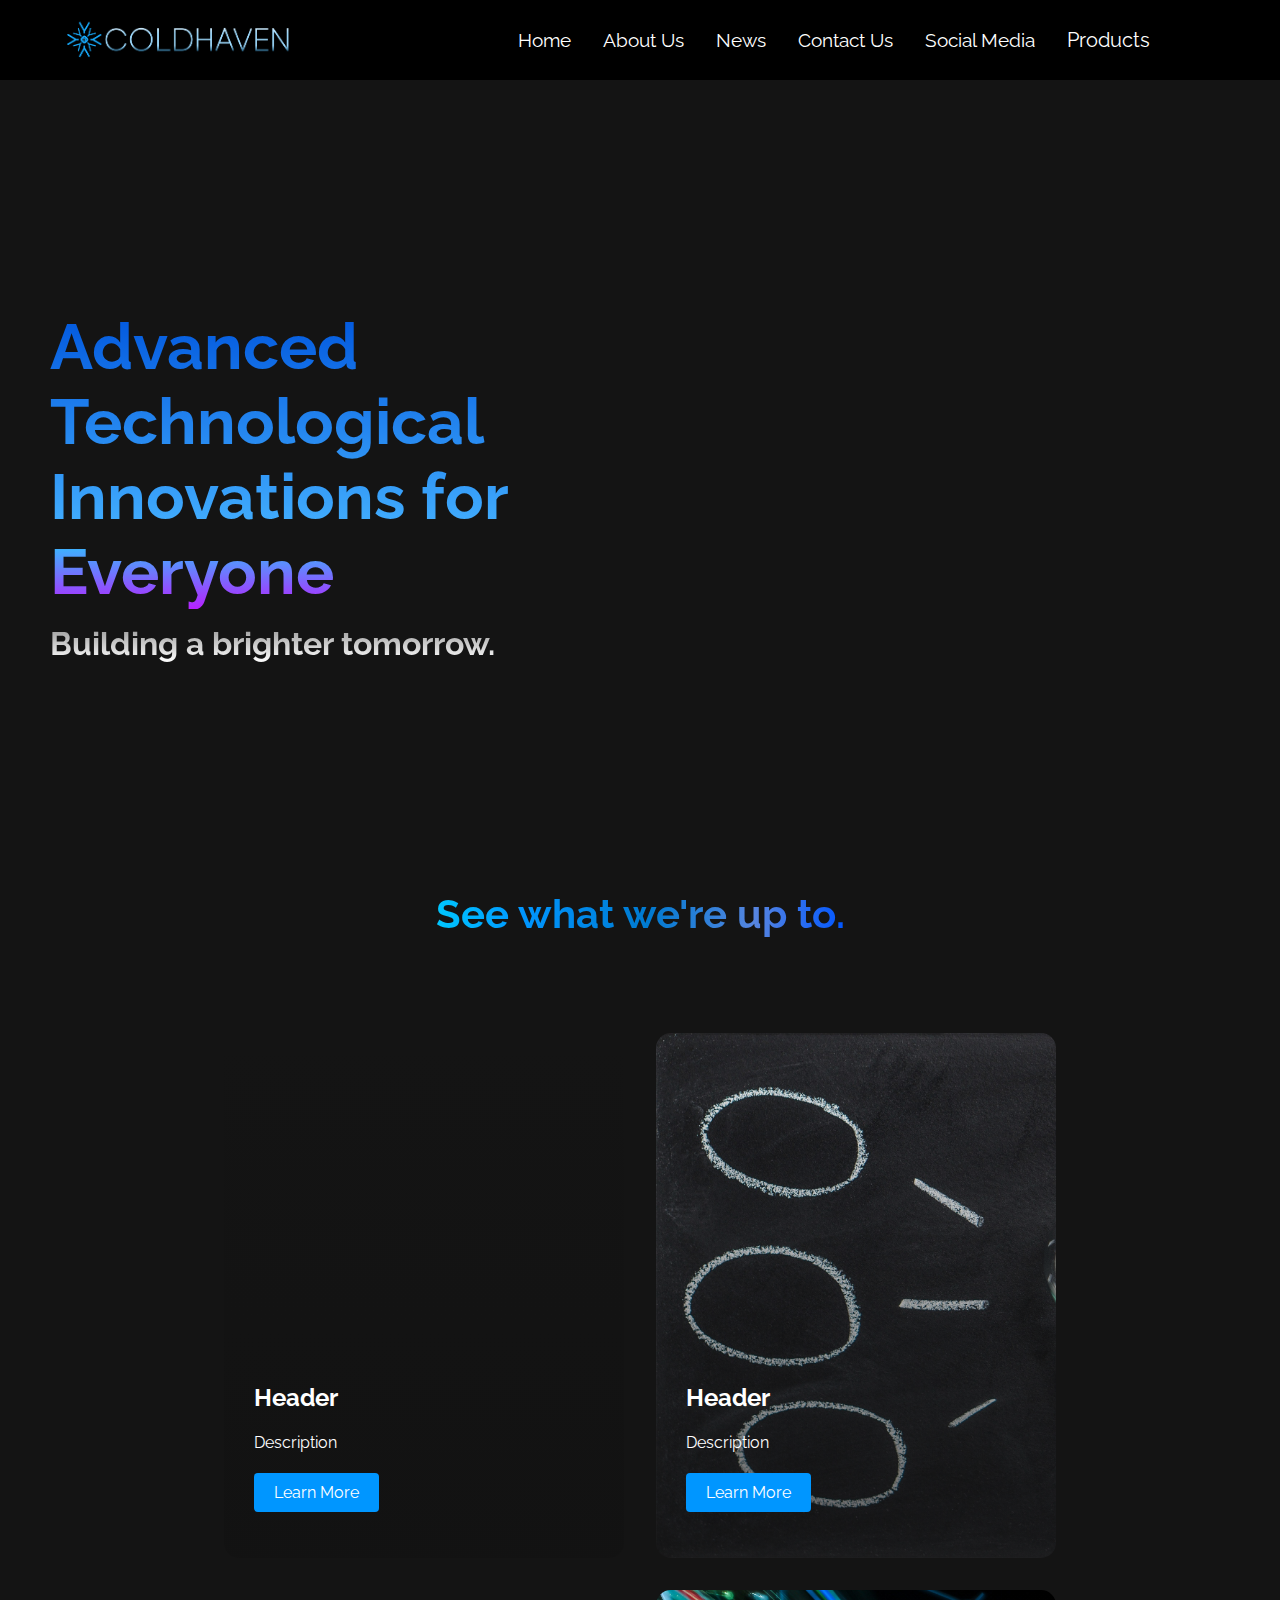
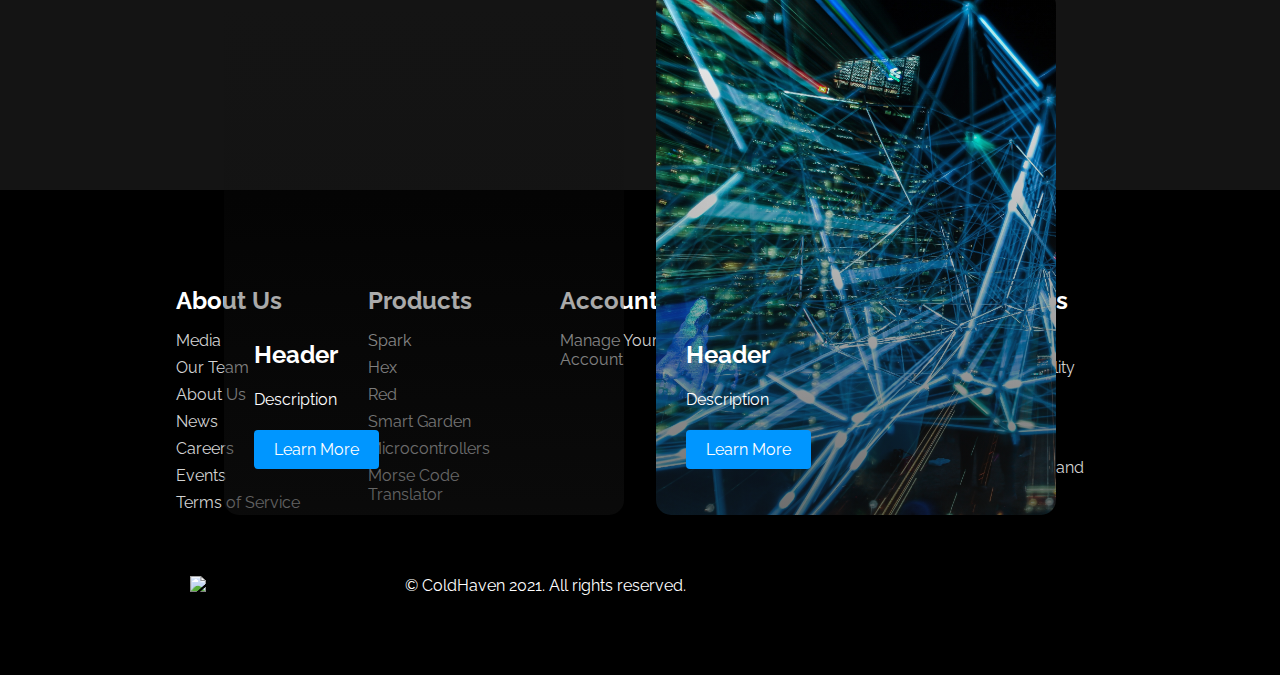
==== index.html @ 11667c96 "Rename main.html to index.html" ====
<!DOCTYPE html>
<html lang="en">
<head>
  <meta charset="UTF-8">
  <title>ColdHaven Studios | Home</title>
  <link rel="stylesheet" href="sheets.css">
  <link rel="preconnect" href="https://fonts.googleapis.com">
  <link rel="preconnect" href="https://fonts.gstatic.com" crossorigin>
  <link href="https://fonts.googleapis.com/css2?family=Raleway:wght@400;500;700&display=swap" rel="stylesheet">
  <link rel="stylesheet" href="https://use.fontawesome.com/releases/v5.0.10/css/all.css" integrity="sha384-+d0P83n9kaQMCwj8F4RJB66tzIwOKmrdb46+porD/OvrJ+37WqIM7UoBtwHO6Nlg" crossorigin="anonymous">
</head>
<body>
<nav class="navbar">
  <div class="navbar__container">
    <img id="nav_logo" src="ColdHaven.png" alt="logo">
    <div class="navbar__toggle" id="mobile-menu">
       <span class="bar"></span>
       <span class="bar"></span>
       <span class="bar"></span>
     </div>
    <ul class="navbar__menu">
      <li class="navbar__item">
        <a href="main.html" class="navbar__links">Home</a>
      </li>
      <li class="navbar__item">
        <a href="about.html" class="navbar__links">About Us</a>
      </li>
      <li class="navbar__item">
        <a href="news.html" class="navbar__links">News</a>
      </li>
      <li class="navbar__item">
        <a href="contact.html" class="navbar__links">Contact Us</a>
      </li>
      <li class="navbar__item">
        <a href="social.html" class="navbar__links">Social Media</a>
      </li>
      <div class="dropdown">
        <button class="dropbtn">Products
          <i class="fa fa-caret-down"></i>
        </button>
        <div class="dropdown-content">
          <a href="/">INSERT NAME HERE</a>
        </div>
      </div>
      <div class="dropdown">
        <button class="dropbtn">
          <i class="fa fa-search"></i>
        </button>
      </div>
      <div class="dropdown">
        <button class="dropbtn">
          <i class="fa fa-user"></i>
        </button>
      </div>
    </ul>
  </div>
</nav>
<div class="main">
  <div class="main__container">
    <div class="main__content">
      <h1>
        Advanced Technological Innovations for
      </h1>
      <h2>
        Everyone
      </h2>
      <p>Building a brighter tomorrow.</p>
    </div>
  </div>
</div>
<div class="new_stuff">
  <h1>See what we're up to.</h1>
  <div class="newstuff__container">
    <div class="stuff__card">
      <h2>Header</h2>
      <p>Description</p>
      <button>Learn More</button>
    </div>
    <div class="stuff__card">
      <h2>Header</h2>
      <p>Description</p>
      <button>Learn More</button>
    </div>
    <div class="stuff__card">
      <h2>Header</h2>
      <p>Description</p>
      <button>Learn More</button>
    </div>
    <div class="stuff__card">
      <h2>Header</h2>
      <p>Description</p>
      <button>Learn More</button>
    </div>
  </div>
</div>
<div class="footer__container">
  <div class="footer__links">
    <div class="footer__link--wrapper">
      <div class="footer__link--items">
        <h2>About Us</h2>
        <a href="/">Media</a>
        <a href="/">Our Team</a>
        <a href="/">About Us</a>
        <a href="/">News</a>
        <a href="/">Careers</a>
        <a href="/">Events</a>
        <a href="/">Terms of Service</a>
      </div>
      <div class="footer__link--items">
        <h2>Products</h2>
        <a href="/">Spark</a>
        <a href="/">Hex</a>
        <a href="/">Red</a>
        <a href="/">Smart Garden</a>
        <a href="/">Microcontrollers</a>
        <a href="/">Morse Code Translator</a>
      </div>
      <div class="footer__link--items">
        <h2>Account</h2>
        <a href="/">Manage Your Account</a>
      </div>
      <div class="footer__link--items">
        <h2>Contact Us</h2>
        <a href="/">Business Inquiries</a>
        <a href="/">Support</a>
      </div>
      <div class="footer__link--items">
        <h2>Our Values</h2>
        <a href="/">Privacy</a>
        <a href="/">Carbon Neutrality</a>
        <a href="/">Accessibility</a>
        <a href="/">Inclusion and Diversity</a>
        <a href="/">Racial Equality and Justice</a>
      </div>
    </div>
  </div>
  <div class="social__media">
    <div class="social__media--wrap">
      <div class="footer__logo">
        <img id="footer__logo" src="img/ColdHaven.png" alt="logo">
      </div>
      <p class="website__right">© ColdHaven 2021. All rights reserved.</p>
      <div class="social__icons">
        <a href="/" class="social__icon--link" target="_blank">
          <i class="fab fa-twitter"></i>
        </a>
        <a href="/" class="social__icon--link" target="_blank">
          <i class="fab fa-discord"></i>
        </a>
        <a href="/" class="social__icon--link" target="_blank">
          <i class="fab fa-youtube"></i>
        </a>
        <a href="/" class="social__icon--link" target="_blank">
          <i class="fab fa-instagram"></i>
        </a>
        <a href="/" class="social__icon--link" target="_blank">
          <i class="fab fa-linkedin"></i>
        </a>
      </div>
    </div>
  </div>
</div>
<script src="app.js"></script>
</body>
</html>
---- sheets.css ----
.dropdown .dropbtn {
    font-size: 20px;
    border: none;
    outline: none;
    color: white;
    padding: 14px 16px;
    background-color: inherit;
    font-family: inherit;
    margin: 0;
}

.navbar a:hover, .dropdown:hover {
    font-size: 21px;
}

.dropbtn:hover {
    font-size: 22px;
    color: #458cff;
    transition: all 0.3s ease;
}

.dropdown-content {
    display: none;
    position: absolute;
    background-color: #f9f9f9;
    min-width: 160px;
    box-shadow: 0px 8px 16px 0px rgba(0,0,0,0.2);
    z-index: 1;
}

.dropdown-content a {
    float: none;
    color: black;
    padding: 12px 16px;
    text-decoration: none;
    display: block;
    text-align: left;
}

.dropdown-content a:hover {
    background-color: #ddd;
    font-size: 24px;
    color: #0061ff;
    transition: all 0.3s ease;
}

.fas {
    color: #fff;
}

.fas:hover {
    font-size: 24px;
    color: #458cff;
    transition: all 0.3s ease;
}

.dropdown:hover .dropdown-content {
    display: block;
    color: #458cff;
    transition: all 0.3s ease;
}

* {
    box-sizing: border-box;
    margin: 0;
    padding: 0;
    font-family: 'Raleway', sans-serif;
}

.navbar {
    background: #000000;
    height: 80px;
    display: flex;
    justify-content: center;
    align-items: center;
    font-size: 1.2rem;
    position: sticky;
    top: 0;
    z-index: 999;
}

.navbar__container {
    display: flex;
    justify-content: space-between;
    height: 80px;
    z-index: 1;
    width: 100%;
    max-width: 1300px;
    margin-right: auto;
    margin-left: auto;
    padding-right: 50px;
    padding-left: 50px;
}

.fa-gem {
    margin-right: 0.5rem;
}

.navbar__menu {
    display: flex;
    align-items: center;
    list-style: none;
    text-align: center;
}

.navbar__item {
    height: 80px;
}

.navbar__links {
    color: #fff;
    display: flex;
    align-items: center;
    justify-content: center;
    text-decoration: none;
    padding: 0 1rem;
    height: 100%;
}

.navbar__btn {
    display: flex;
    justify-content: center;
    align-items: center;
    padding: 0 1rem;
    width: 100%;
}

.button {
    display: flex;
    justify-content: center;
    align-items: center;
    text-decoration: none;
    padding: 10px 20px;
    height: 100%;
    width: 100%;
    border: none;
    outline: none;
    border-radius: 4px;
    background: #f77062;
    color: #fff;
}

.button:hover {
    background: #4837ff;
    transition: all 0.3s ease;
}

.navbar__links:hover {
    color: #458cff;
    transition: all 0.3s ease;
}

#nav_logo {
    position: relative;
    padding-left: 15px;
    width: 240px;
    height: 115px;
    bottom: 18px;
}

@media all and (max-width: 960px) {
    .navbar__container {
        display: flex;
        justify-content: space-between;
        height: 80px;
        z-index: 1;
        width: 100%;
        max-width: 1300px;
        padding: 0;
    }

    #nav_logo {
        position: relative;
        padding-left: 35px;
        width: 250px;
        height: 110px;
        bottom: 15px;
    }

    .dropdown-content {
        margin-left: 216px;
    }

    .navbar__menu {
        display: grid;
        grid-template-columns: auto;
        margin: 0;
        width: 100%;
        position: absolute;
        top: -1000px;
        opacity: 1;
        transition: all 0.5s ease;
        z-index: -1;
    }

    .navbar__menu.active {
        background: #000000;
        top: 100%;
        opacity: 1;
        transition: all 0.5s ease;
        z-index: 99;
        height: 71vh;
        overflow: scroll;
    }

    .navbar__toggle .bar {
        width: 25px;
        height: 3px;
        margin: 5px auto;
        transition: all 0.3s ease-in-out;
        background: #fff;
    }

    .navbar__item {
        width: 100%;
    }

    .navbar__links {
        text-align: center;
        padding: 2rem;
        width: 100%;
        display: table;
    }

    .navbar__btn {
        padding-bottom: 2rem;
    }

    .button {
        display: flex;
        justify-content: center;
        align-items: center;
        width: 80%;
        height: 80px;
        margin: 0;
    }

    #mobile-menu {
        position: absolute;
        top: 20%;
        right: 5%;
        transform: translate(5%, 20%);
    }

    .navbar__toggle .bar {
        display: block;
        cursor: pointer;
    }

    #mobile-menu.is-active .bar:nth-child(2) {
        opacity: 0;
    }

    #mobile-menu.is-active .bar:nth-child(1) {
        transform: translateY(8px) rotate(45deg);
    }

    #mobile-menu.is-active .bar:nth-child(3) {
        transform: translateY(-8px) rotate(-45deg);
    }
}

.main {
    background-color: #141414;
}

.main__container {
    display: grid;
    grid-template-columns: 1fr 1fr;
    align-items: center;
    justify-self: center;
    margin: 0 auto;
    height: 90vh;
    background-color: #141414;
    z-index: 1;
    width: 100%;
    max-width: 1300px;
    padding: 0 50px;
}

.main__content h1 {
    font-size: 4rem;
    background-color: #ff8177;
    background-size: 100%;
    background-image: linear-gradient(to top, #44B0FF 0%, #0056DD 100%);
    -webkit-background-clip: text;
    -webkit-text-fill-color: transparent;
}

.main__content h2 {
    font-size: 4rem;
    background-color: #ff8177;
    background-size: 100%;
    background-image: linear-gradient(to top, #b721ff 0%, #21d4fd 100%);
    -webkit-background-clip: text;
    -webkit-text-fill-color: transparent;
}

.main__content p {
    margin-top: 1rem;
    font-size: 2rem;
    font-weight: 700;
    background-color: #ff8177;
    background-size: 100%;
    background-image: linear-gradient(to top, #FFFFFF 0%, #939393 100%);
    -webkit-background-clip: text;
    -webkit-text-fill-color: transparent;
}

@media all and (max-width: 768px) {
    .main__container {
        display: grid;
        grid-template-columns: auto;
        align-items: center;
        justify-self: center;
        width: 100%;
        margin: 0 auto;
        height: 90vh;
    }

    .main__content {
        text-align: center;
        margin-bottom: 4rem;
    }

    .main__content h1 {
       font-size: 2.5rem;
        margin-top: 2rem;
    }

    .main__content h2 {
        font-size: 3rem;
    }

    .main__content p {
        margin: 1rem;
        font-size: 1.5rem;
    }
}

@media all and (max-width: 480px) {
    .main__content h1 {
        font-size: 2rem;
        margin-top: 3rem;
    }

    .main__content h2 {
        font-size: 2rem;
    }

    .main__content p {
        margin: 2rem;
        font-size: 1.5rem;
    }
}

.new_stuff {
    background-color: #141414;
    display: flex;
    flex-direction: column;
    align-items: center;
    height: 100vh;
}

.new_stuff h1 {
    background-color: #0096FF;
    background-image: linear-gradient(to right, #9BE9FF 0%,
    #00C7FF 0%, #0096FF 21%, #007AD0 52%, #5785E0 78%, #0056FF 100%);
    background-size: 100%;
    margin-bottom: 5rem;
    font-size: 2.5rem;
    -webkit-background-clip: text;
    -webkit-text-fill-color: transparent;
}

.newstuff__container {
    display: flex;
    justify-content: center;
    flex-wrap: wrap;
}

.stuff__card {
    margin: 1rem;
    height: 525px;
    width: 400px;
    border-radius: 15px;
    background-image: linear-gradient(to bottom, rgba(0,0,0,0) 0%, rgba(17,17,17,0.6) 100%), url("pic1.jpg");
    background-size: cover;
    position: relative;
    color: #fff;
}

.stuff__card:nth-child(2) {
    background-image: linear-gradient(to bottom, rgba(0,0,0,0) 0%, rgba(17,17,17,0.6) 100%), url("pic2.jpg");
}

.stuff__card:nth-child(3) {
    background-image: linear-gradient(to bottom, rgba(0,0,0,0) 0%, rgba(17,17,17,0.6) 100%), url("p3.jpg");
}

.stuff__card:nth-child(4) {
    background-image: linear-gradient(to bottom, rgba(0,0,0,0) 0%, rgba(17,17,17,0.6) 100%), url("pic4.jpg");
}

.new_stuff h2 {
    position: absolute;
    top: 350px;
    left: 30px;
}

.stuff__card p {
    position: absolute;
    top: 400px;
    left: 30px;
}

.stuff__card button {
    color: #fff;
    padding: 10px 20px;
    border: none;
    outline: none;
    border-radius: 4px;
    background: #0096FF;
    position: absolute;
    top: 440px;
    left: 30px;
    font-size: 1rem;
    cursor: pointer;
    background: linear-gradient(to right, #4837ff 50%, #0096FF 50%);
    background-size: 200% 100%;
    background-position: right bottom;
    transition: all .5s ease-out;
}

.stuff__card:hover {
    transform: scale(1.05);
    transition: 0.3s ease-in;
    cursor: pointer;
}

.stuff__card button:hover {
    background-position: left bottom;
}

@media all and (max-width: 960px) {
    .new_stuff {
        height: 1600px;
    }
    .new_stuff h1 {
        font-size: 2rem;
        margin-top: 12rem;
    }
}

@media all and (max-width: 480px) {
    .new_stuff {
        height: 1400px;
    }

    .new_stuff h1 {
        font-size: 1.2rem;
    }

    .stuff__card {
        width: 300px;
    }
}

.footer__container {
    background-color: #000000;
    padding: 5rem 0;
    display: flex;
    flex-direction: column;
    justify-content: center;
    align-items: center;
}

#footer__logo {
    width: 350px;
    height: 175px;
}

.footer__links {
    width: 100%;
    max-width: 1000px;
    display: flex;
    justify-content: center;
}

.footer__link--wrapper {
    display: flex;
}

.footer__link--items {
    display: flex;
    flex-direction: column;
    align-items: flex-start;
    margin: 16px;
    text-align: left;
    width: 160px;
    box-sizing: border-box;
}

.footer__link--items h2 {
    margin-bottom: 16px;
    color: #fff;
}

.footer__link--items > h2 {
    color: #fff;
}

.footer__link--items a {
    color: lightgray;
    text-decoration: none;
    margin-bottom: 0.5rem;
}

.footer__link--items a:hover {
    text-decoration: underline;
}

.social__icon--link {
    color: #fff;
    font-size: 22px;
}

.social__media {
    max-width: 1000px;
    width: 100%;
}

.social__media--wrap {
    display: flex;
    justify-content: space-between;
    align-items: center;
    width: 90%;
    max-width: 1000px;
    margin: 40px auto 0 auto;
}

.social__icons {
    display: flex;
    justify-content: space-between;
    align-items: center;
    width: 240px;
}

.social__logo {
    color: #fff;
    justify-self: flex-start;
    margin-left: 20px;
    cursor: pointer;
    text-decoration: none;
    font-size: 2rem;
    display: flex;
    align-items: center;
    margin-bottom: 16px;
}

.website__right {
    color: #fff;
}

@media all and (max-width: 820px) {
    .footer__links {
        padding-top: 2rem;
    }

    #footer__logo {
        margin-bottom: 2rem;
    }

    .website__right {
        margin-bottom: 2rem;
    }

    .footer__link--wrapper {
        flex-direction: column;
    }

    .social__media--wrap {
        flex-direction: column;
    }
}

@media all and (max-width: 480px) {
    .footer__link--items {
        margin: 0;
        padding: 10px;
        width: 100%
    }
}
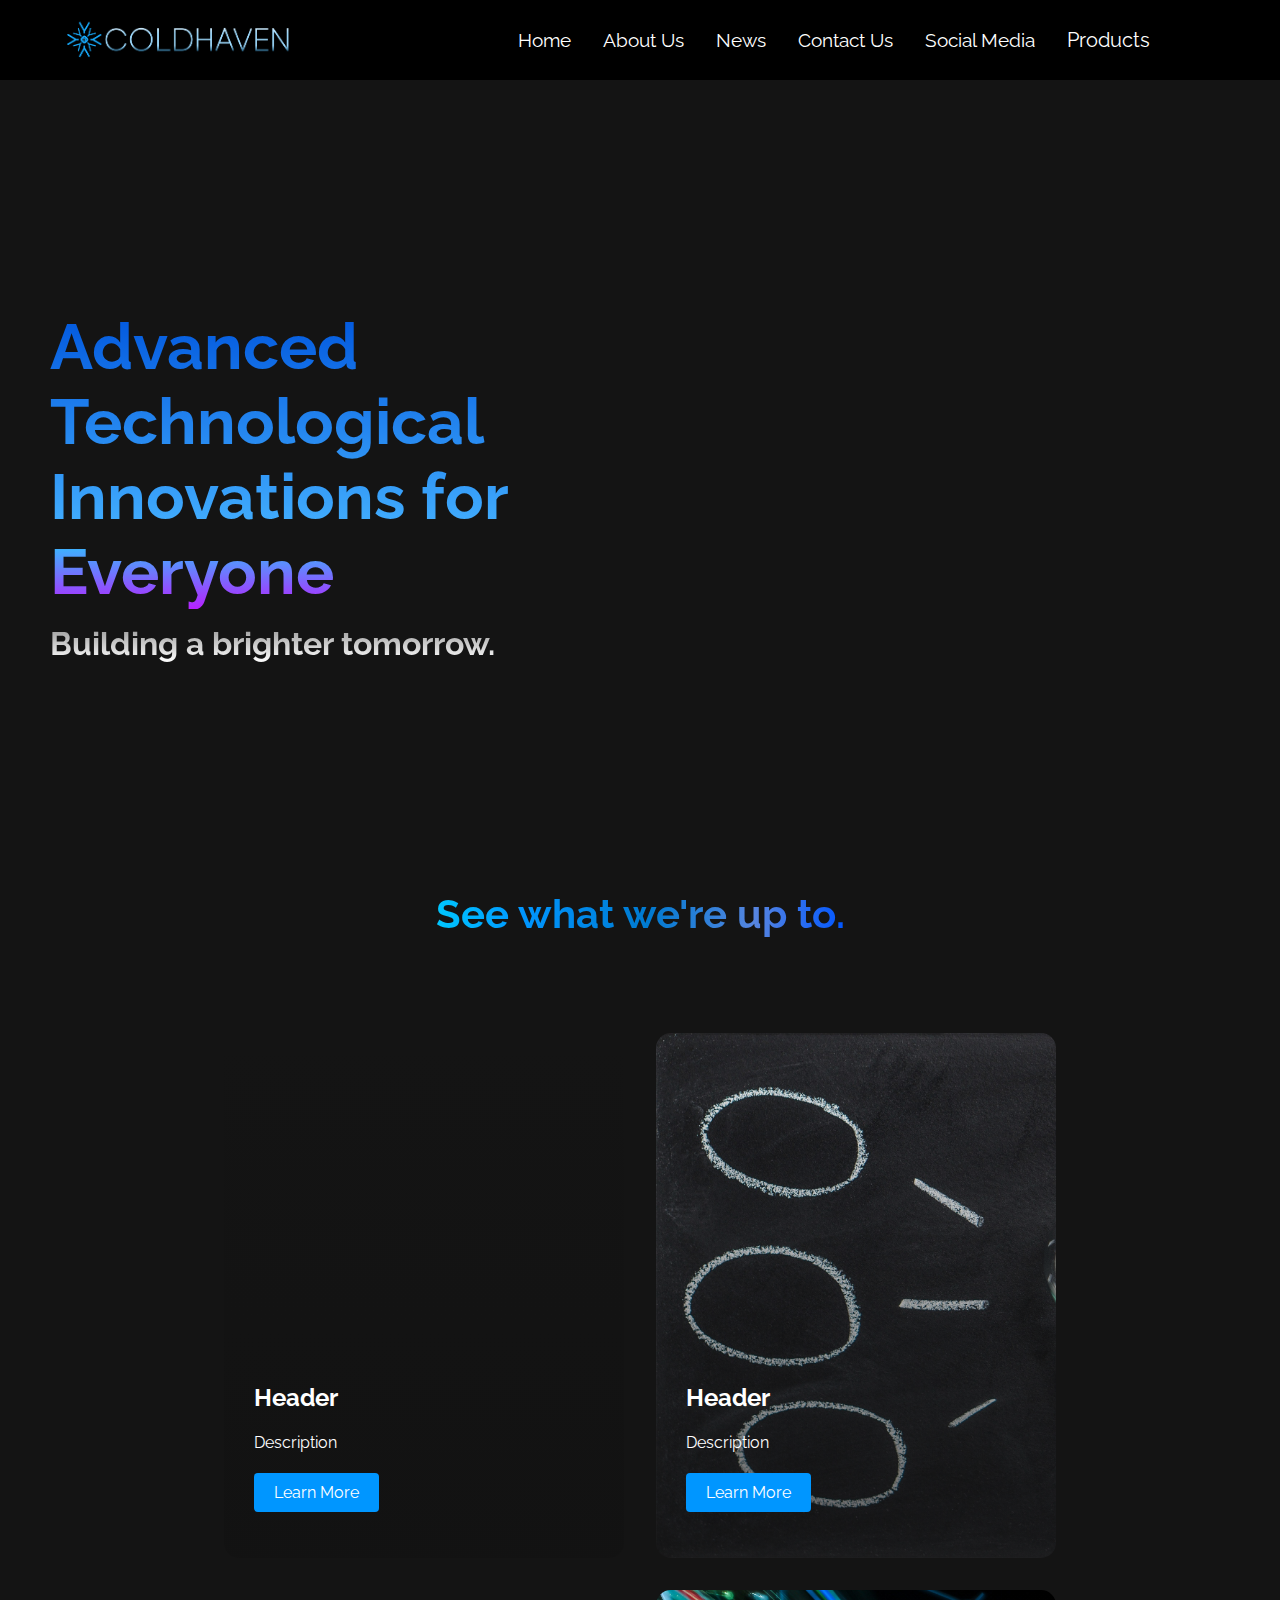
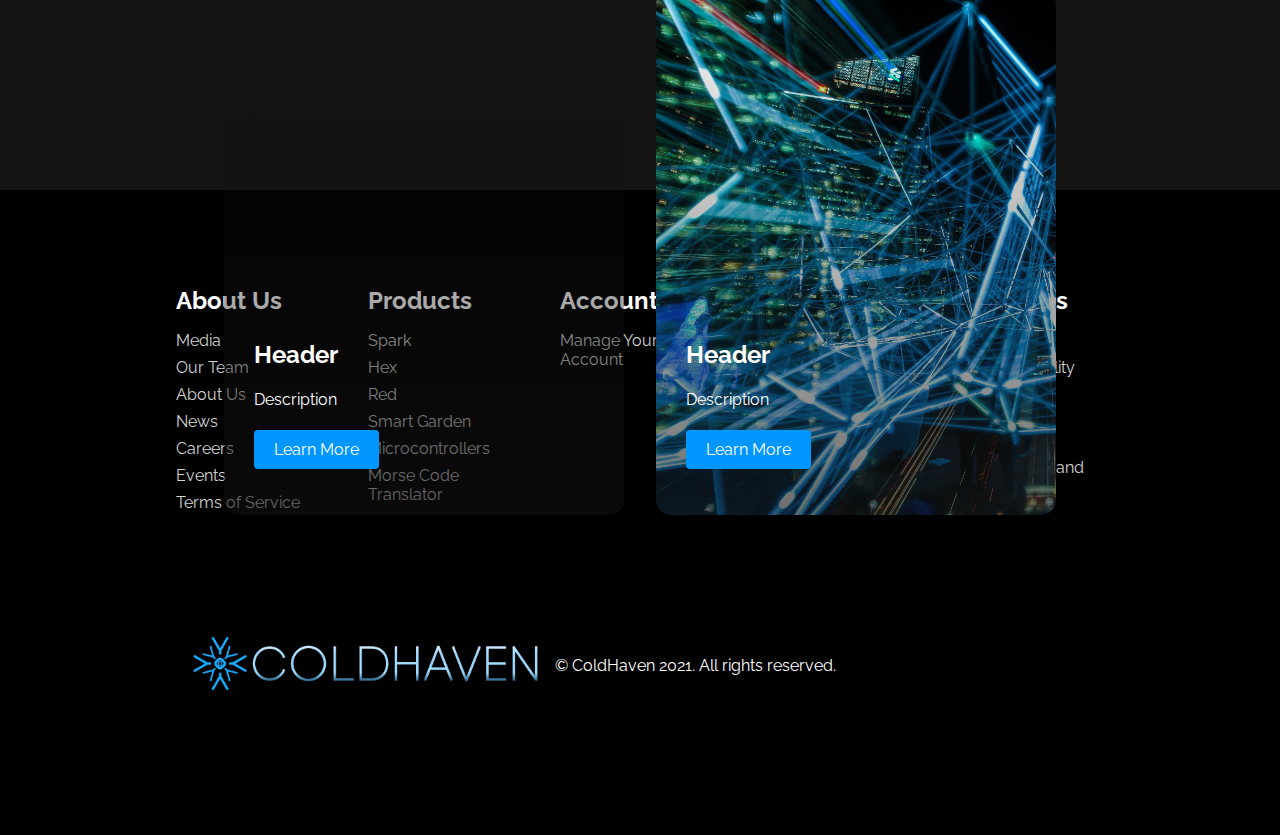
==== commit 7597f162: "Update index.html" ====
--- a/index.html
+++ b/index.html
@@ -137,7 +137,7 @@
   <div class="social__media">
     <div class="social__media--wrap">
       <div class="footer__logo">
-        <img id="footer__logo" src="img/ColdHaven.png" alt="logo">
+        <img id="footer__logo" src="ColdHaven.png" alt="logo">
       </div>
       <p class="website__right">© ColdHaven 2021. All rights reserved.</p>
       <div class="social__icons">
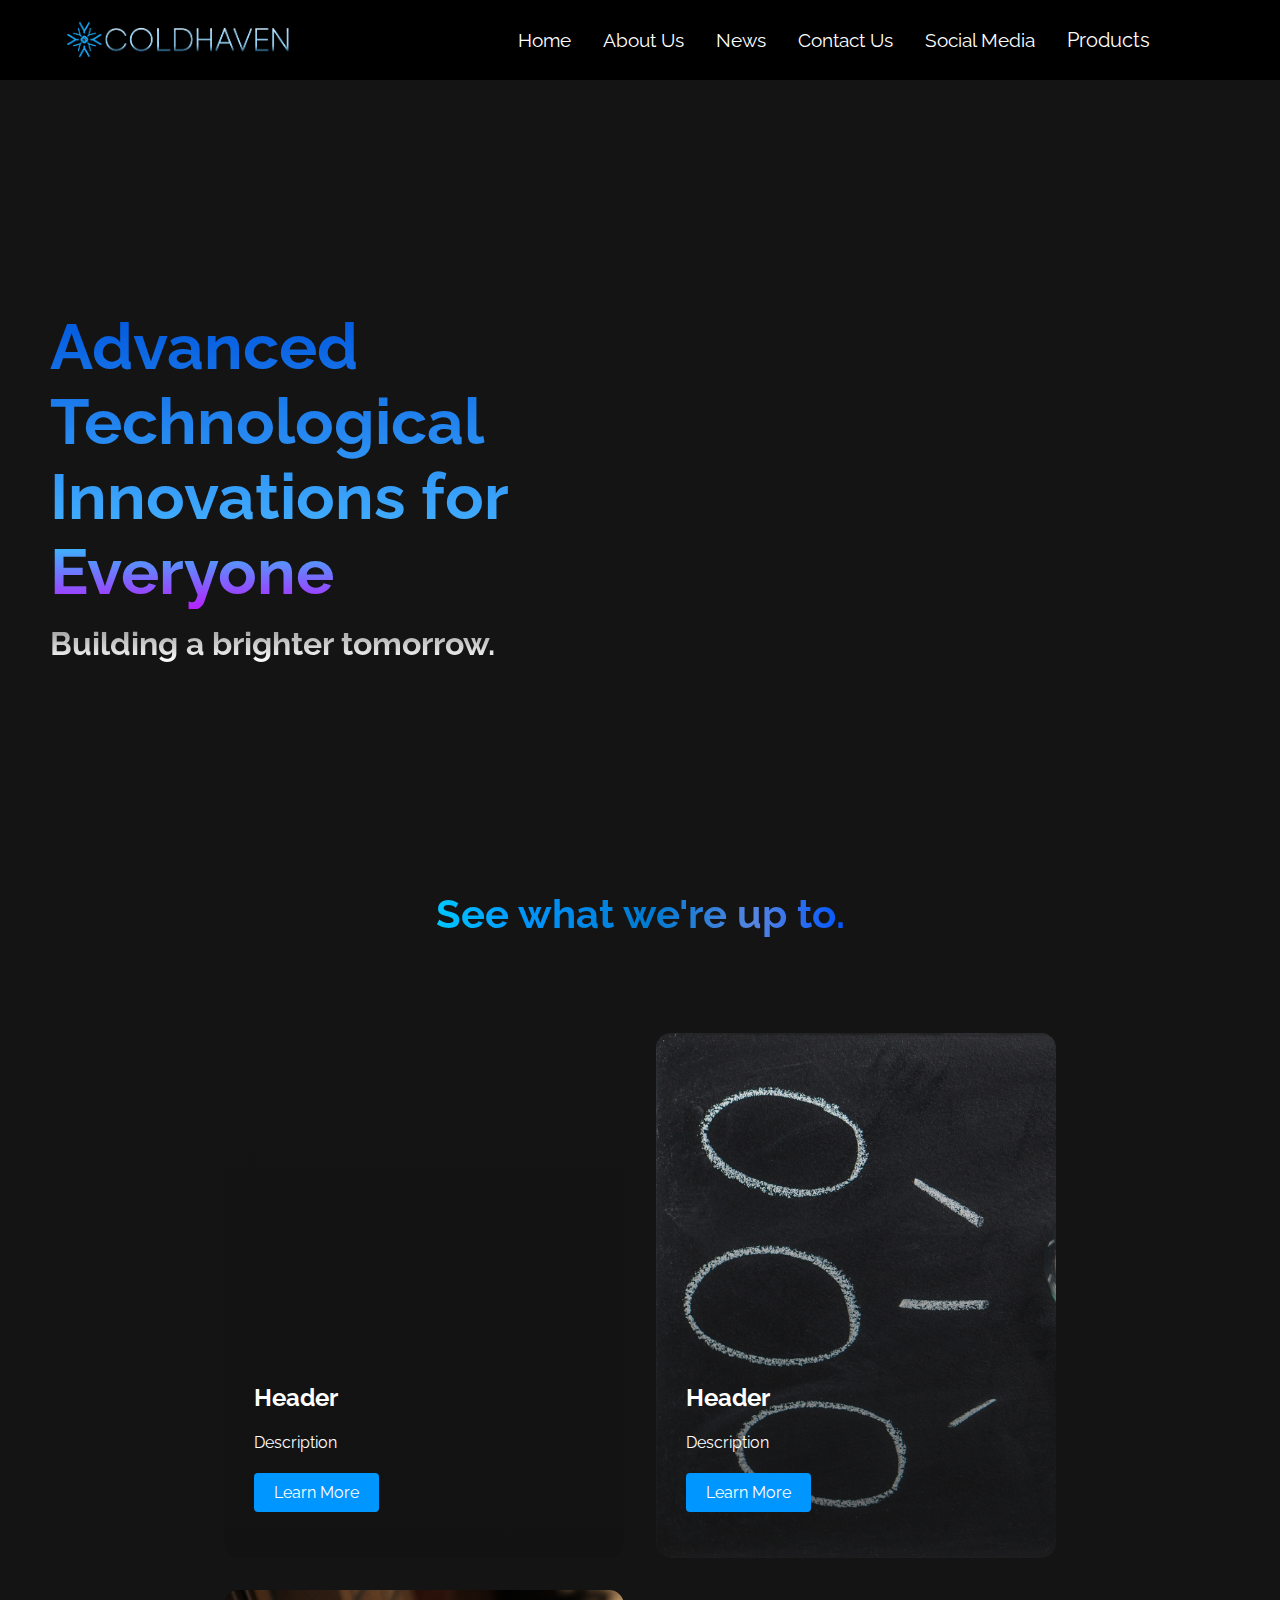
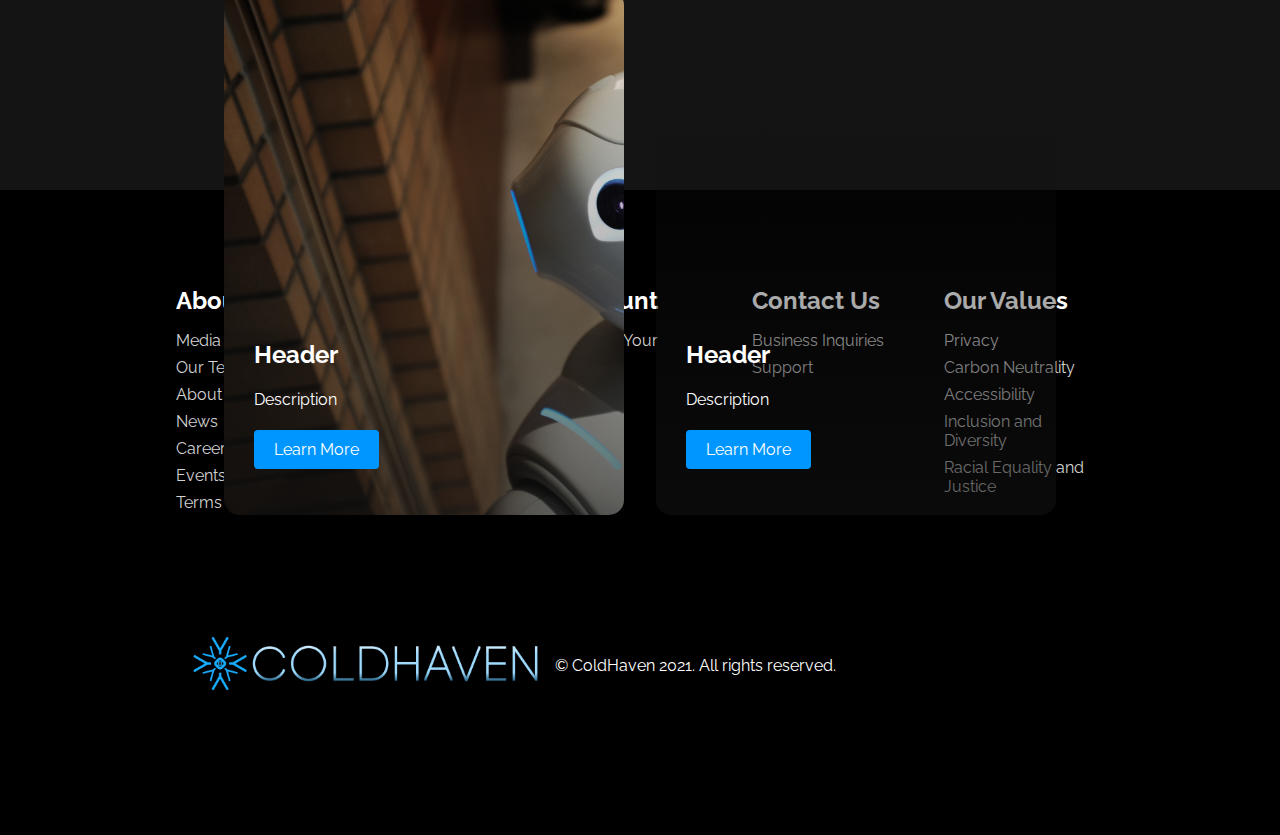
==== commit 3387578b: "contact.html and sheets.css major changes. Small bug fixes in index.js." ====
--- a/index.html
+++ b/index.html
@@ -20,7 +20,7 @@
      </div>
     <ul class="navbar__menu">
       <li class="navbar__item">
-        <a href="main.html" class="navbar__links">Home</a>
+        <a href="index.html" class="navbar__links">Home</a>
       </li>
       <li class="navbar__item">
         <a href="about.html" class="navbar__links">About Us</a>
--- a/sheets.css
+++ b/sheets.css
@@ -324,7 +324,7 @@
     }
 
     .main__content h1 {
-       font-size: 2.5rem;
+        font-size: 2.5rem;
         margin-top: 2rem;
     }
 
@@ -395,11 +395,7 @@
 }
 
 .stuff__card:nth-child(3) {
-    background-image: linear-gradient(to bottom, rgba(0,0,0,0) 0%, rgba(17,17,17,0.6) 100%), url("p3.jpg");
-}
-
-.stuff__card:nth-child(4) {
-    background-image: linear-gradient(to bottom, rgba(0,0,0,0) 0%, rgba(17,17,17,0.6) 100%), url("pic4.jpg");
+    background-image: linear-gradient(to bottom, rgba(0,0,0,0) 0%, rgba(17,17,17,0.6) 100%), url("pic3.jpg");
 }
 
 .new_stuff h2 {
@@ -442,27 +438,45 @@
     background-position: left bottom;
 }
 
+@media all and (max-width: 1250px) {
+    .new_stuff {
+        height: 1300px;
+    }
+}
 @media all and (max-width: 960px) {
     .new_stuff {
-        height: 1600px;
+        height: 1200px;
     }
     .new_stuff h1 {
-        font-size: 2rem;
-        margin-top: 12rem;
-    }
-}
+        font-size: 1.5rem;
+        margin-top: 8rem;
+    }
+}
+
+.news__header h1 {
+    background-color: #0096FF;
+    background-image: linear-gradient(to right, #9BE9FF 0%,
+    #00C7FF 0%, #0096FF 21%, #007AD0 52%, #5785E0 78%, #0056FF 100%);
+    background-size: 100%;
+    margin-bottom: 2rem;
+    font-size: 4rem;
+    -webkit-background-clip: text;
+    -webkit-text-fill-color: transparent;
+}
+
+
 
 @media all and (max-width: 480px) {
     .new_stuff {
-        height: 1400px;
+        height: 900px;
     }
 
     .new_stuff h1 {
-        font-size: 1.2rem;
+        font-size: 1rem;
     }
 
     .stuff__card {
-        width: 300px;
+        width: 225px;
     }
 }
 
@@ -473,6 +487,27 @@
     flex-direction: column;
     justify-content: center;
     align-items: center;
+}
+
+.stuff__cardss a {
+    background-image: linear-gradient(to right, #00C7FF 20%, #0061ff 10%, #0096FF 5%, #21d4fd 30%, #44B0FF 25%, #458cff 8%, #0056FF 2%);
+    -webkit-background-clip: text;
+    -webkit-text-fill-color: transparent;
+    background-size: 100%;
+}
+
+.news_stuff {
+    background-color: #141414;
+    display: flex;
+    flex-direction: column;
+    align-items: center;
+    height: 150vh;
+}
+
+@media all and (max-width: 1415px) {
+    .news_stuff {
+        height: 195vh;
+    }
 }
 
 #footer__logo {
@@ -501,9 +536,42 @@
     box-sizing: border-box;
 }
 
+.about-us__header h1 {
+    background-color: #0096FF;
+    background-image: linear-gradient(to right, #9BE9FF 0%,
+    #00C7FF 0%, #0096FF 21%, #007AD0 52%, #5785E0 78%, #0056FF 100%);
+    background-size: 100%;
+    position: relative;
+    left: 70%;
+    margin-bottom: 1.5rem;
+    font-size: 4.2rem;
+}
+
+.about-us__body p {
+    color: #fff;
+    text-align: center;
+    font-size: 1.4rem;
+    position: relative;
+    left: 50%;
+}
+
+@media all and (max-width: 1020px) {
+    .about-us__body p {
+        font-size: 1rem;
+    }
+
+    .about-us__header h1 {
+        font-size: 3.7rem;
+    }
+}
+
 .footer__link--items h2 {
     margin-bottom: 16px;
     color: #fff;
+}
+
+.news__header h1 {
+    margin-top: 50px;
 }
 
 .footer__link--items > h2 {
@@ -514,6 +582,136 @@
     color: lightgray;
     text-decoration: none;
     margin-bottom: 0.5rem;
+}
+
+.stuff__card__main {
+    margin: 1rem;
+    height: 320px;
+    width: 950px;
+    border-radius: 15px;
+    background-image: linear-gradient(to bottom, rgba(0,0,0,0) 0%, rgba(17,17,17,0.6) 100%), url("pic1.jpg");
+    background-size: cover;
+    position: relative;
+    color: #fff;
+}
+
+.stuff__card__main h2 {
+    position: absolute;
+    top: 240px;
+    left: 40px;
+    font-size: 3rem;
+}
+
+.stuff__card__main:hover {
+    transform: scale(1.05);
+    transition: 0.3s ease-in;
+    cursor: pointer;
+}
+
+.stuff__card__main p {
+    position: absolute;
+    top: 295px;
+    left: 40px;
+}
+
+.stuff__cards {
+    margin: 1rem;
+    height: 525px;
+    width: 400px;
+    border-radius: 15px;
+    background-image: linear-gradient(to bottom, rgba(0,0,0,0) 0%, rgba(17,17,17,0.6) 100%), url("pic1.jpg");
+    background-size: cover;
+    position: relative;
+    color: #fff;
+}
+
+.stuff__cardss {
+    margin: 1rem;
+    height: 525px;
+    width: 400px;
+    border-radius: 15px;
+    background-size: cover;
+    position: relative;
+    color: #fff;
+}
+
+.stuff__cardss p {
+    position: absolute;
+    top: 485px;
+    left: 35px;
+    font-size: 1.75rem;
+}
+
+.button1 button {
+    position: absolute;
+    top: 600px;
+    left: 40px;
+    color: #fff;
+    padding: 10px 20px;
+    border: none;
+    outline: none;
+    border-radius: 4px;
+    background: #0096FF;
+    font-size: 1rem;
+    cursor: pointer;
+    background: linear-gradient(to right, #4837ff 50%, #0096FF 50%);
+    background-size: 200% 100%;
+    background-position: right bottom;
+    transition: all .5s ease-out;
+}
+
+.button2 button {
+    position: absolute;
+    top: 570px;
+    left: 35px;
+    color: #fff;
+    padding: 10px 20px;
+    border: none;
+    outline: none;
+    border-radius: 4px;
+    background: #0096FF;
+    font-size: 1rem;
+    cursor: pointer;
+    background: linear-gradient(to right, #4837ff 50%, #0096FF 50%);
+    background-size: 200% 100%;
+    background-position: right bottom;
+    transition: all .5s ease-out;
+}
+
+.button1 button:hover {
+    background-position: left bottom;
+}
+
+.button2 button:hover {
+    background-position: left bottom;
+}
+
+.stuff__cardss h2 {
+    color: #fff;
+    position: absolute;
+    top: 405px;
+    left: 30px;
+    font-size: 4.3rem;
+}
+
+.stuff__cards:hover {
+    transform: scale(1.05);
+    transition: 0.3s ease-in;
+    cursor: pointer;
+}
+
+.stuff__cards p {
+    position: absolute;
+    top: 450px;
+    left: 35px;
+}
+
+.stuff__cards h2 {
+    color: #fff;
+    position: absolute;
+    top: 405px;
+    left: 30px;
+    font-size: 2rem;
 }
 
 .footer__link--items a:hover {
@@ -590,4 +788,4 @@
         padding: 10px;
         width: 100%
     }
-}
+}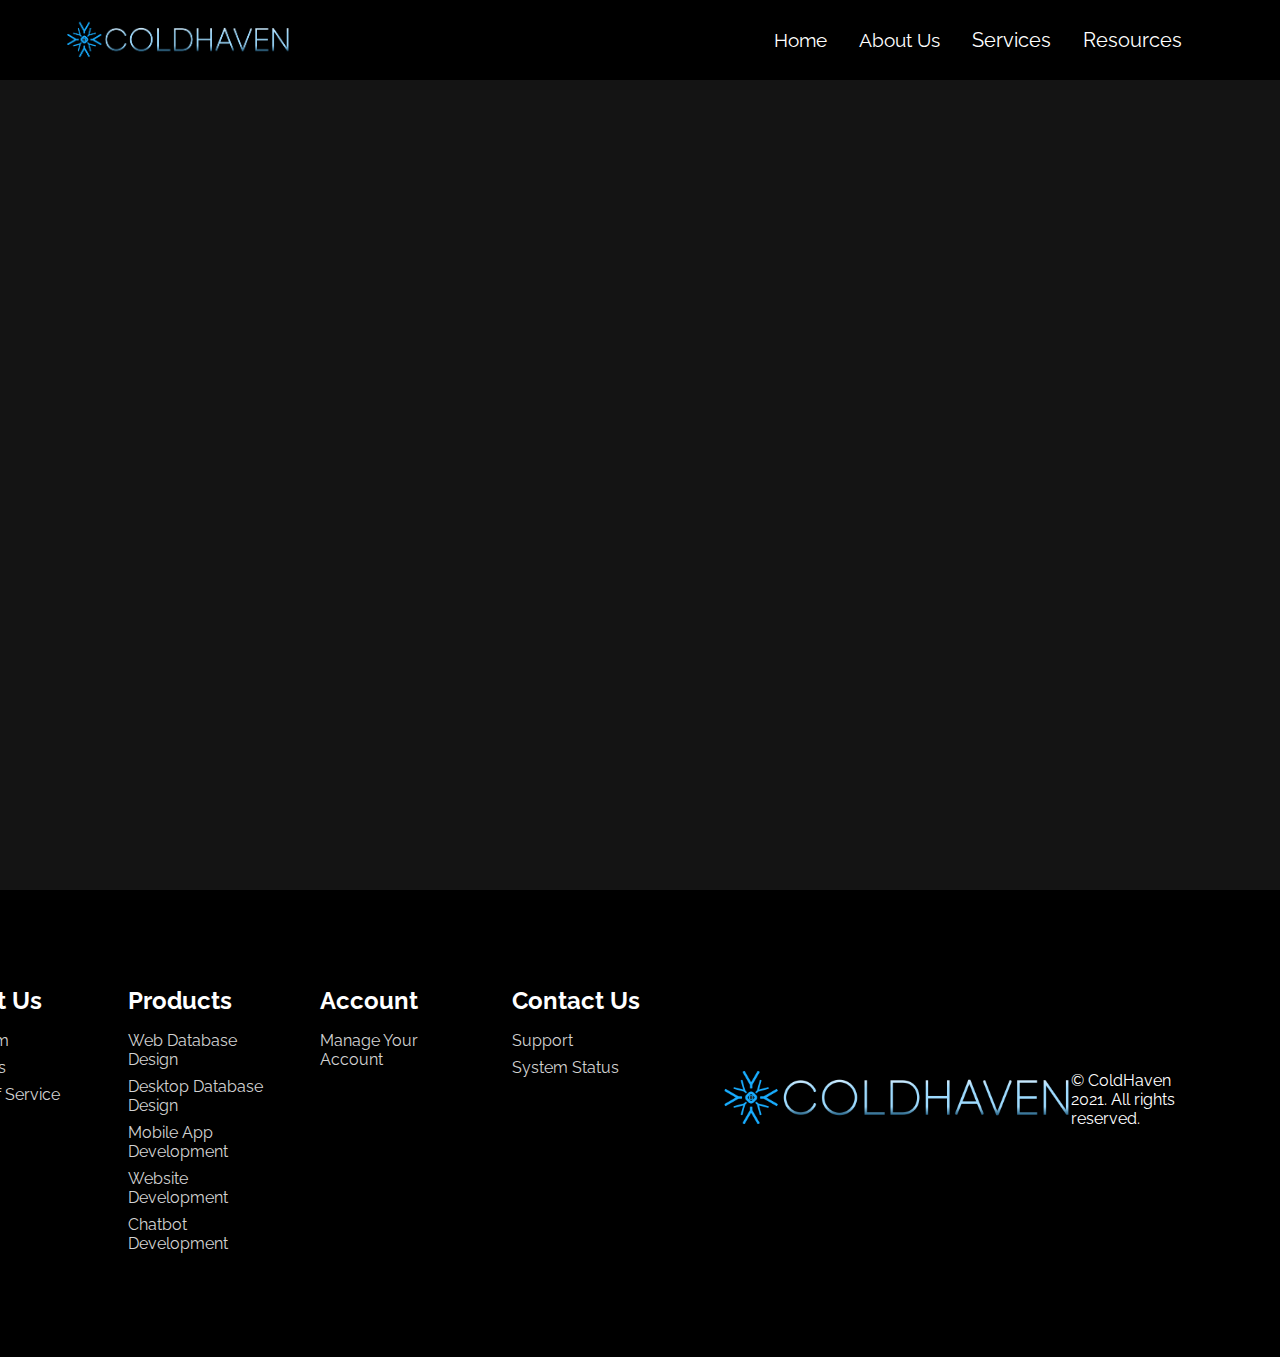
==== commit 76f955c4: "e" ====
--- a/index.html
+++ b/index.html
@@ -14,10 +14,10 @@
   <div class="navbar__container">
     <img id="nav_logo" src="ColdHaven.png" alt="logo">
     <div class="navbar__toggle" id="mobile-menu">
-       <span class="bar"></span>
-       <span class="bar"></span>
-       <span class="bar"></span>
-     </div>
+      <span class="bar"></span>
+      <span class="bar"></span>
+      <span class="bar"></span>
+    </div>
     <ul class="navbar__menu">
       <li class="navbar__item">
         <a href="index.html" class="navbar__links">Home</a>
@@ -25,27 +25,26 @@
       <li class="navbar__item">
         <a href="about.html" class="navbar__links">About Us</a>
       </li>
-      <li class="navbar__item">
-        <a href="news.html" class="navbar__links">News</a>
-      </li>
-      <li class="navbar__item">
-        <a href="contact.html" class="navbar__links">Contact Us</a>
-      </li>
-      <li class="navbar__item">
-        <a href="social.html" class="navbar__links">Social Media</a>
-      </li>
       <div class="dropdown">
-        <button class="dropbtn">Products
+        <button class="dropbtn">Services
           <i class="fa fa-caret-down"></i>
         </button>
         <div class="dropdown-content">
-          <a href="/">INSERT NAME HERE</a>
+          <a href="wdd.html">Web Database Design</a>
+          <a href="ddd.html">Desktop Database Design</a>
+          <a href="mad.html">Mobile App Development</a>
+          <a href="wd.html">Website Development</a>
+          <a href="cbd.html">Chatbot Development</a>
         </div>
       </div>
       <div class="dropdown">
-        <button class="dropbtn">
-          <i class="fa fa-search"></i>
+        <button class="dropbtn">Resources
+          <i class="fa fa-caret-down"></i>
         </button>
+        <div class="dropdown-content">
+          <a href="support.html">Support</a>
+          <a href="system.html">System Status</a>
+        </div>
       </div>
       <div class="dropdown">
         <button class="dropbtn">
@@ -58,38 +57,6 @@
 <div class="main">
   <div class="main__container">
     <div class="main__content">
-      <h1>
-        Advanced Technological Innovations for
-      </h1>
-      <h2>
-        Everyone
-      </h2>
-      <p>Building a brighter tomorrow.</p>
-    </div>
-  </div>
-</div>
-<div class="new_stuff">
-  <h1>See what we're up to.</h1>
-  <div class="newstuff__container">
-    <div class="stuff__card">
-      <h2>Header</h2>
-      <p>Description</p>
-      <button>Learn More</button>
-    </div>
-    <div class="stuff__card">
-      <h2>Header</h2>
-      <p>Description</p>
-      <button>Learn More</button>
-    </div>
-    <div class="stuff__card">
-      <h2>Header</h2>
-      <p>Description</p>
-      <button>Learn More</button>
-    </div>
-    <div class="stuff__card">
-      <h2>Header</h2>
-      <p>Description</p>
-      <button>Learn More</button>
     </div>
   </div>
 </div>
@@ -98,22 +65,18 @@
     <div class="footer__link--wrapper">
       <div class="footer__link--items">
         <h2>About Us</h2>
-        <a href="/">Media</a>
         <a href="/">Our Team</a>
         <a href="/">About Us</a>
-        <a href="/">News</a>
-        <a href="/">Careers</a>
-        <a href="/">Events</a>
         <a href="/">Terms of Service</a>
+        <a href="/">Pricing</a>
       </div>
       <div class="footer__link--items">
         <h2>Products</h2>
-        <a href="/">Spark</a>
-        <a href="/">Hex</a>
-        <a href="/">Red</a>
-        <a href="/">Smart Garden</a>
-        <a href="/">Microcontrollers</a>
-        <a href="/">Morse Code Translator</a>
+        <a href="/">Web Database Design</a>
+        <a href="/">Desktop Database Design</a>
+        <a href="/">Mobile App Development</a>
+        <a href="/">Website Development</a>
+        <a href="/">Chatbot Development</a>
       </div>
       <div class="footer__link--items">
         <h2>Account</h2>
@@ -121,41 +84,36 @@
       </div>
       <div class="footer__link--items">
         <h2>Contact Us</h2>
-        <a href="/">Business Inquiries</a>
         <a href="/">Support</a>
-      </div>
-      <div class="footer__link--items">
-        <h2>Our Values</h2>
-        <a href="/">Privacy</a>
-        <a href="/">Carbon Neutrality</a>
-        <a href="/">Accessibility</a>
-        <a href="/">Inclusion and Diversity</a>
-        <a href="/">Racial Equality and Justice</a>
+        <a href="/">System Status</a>
       </div>
     </div>
-  </div>
-  <div class="social__media">
-    <div class="social__media--wrap">
-      <div class="footer__logo">
-        <img id="footer__logo" src="ColdHaven.png" alt="logo">
-      </div>
-      <p class="website__right">© ColdHaven 2021. All rights reserved.</p>
-      <div class="social__icons">
-        <a href="/" class="social__icon--link" target="_blank">
-          <i class="fab fa-twitter"></i>
-        </a>
-        <a href="/" class="social__icon--link" target="_blank">
-          <i class="fab fa-discord"></i>
-        </a>
-        <a href="/" class="social__icon--link" target="_blank">
-          <i class="fab fa-youtube"></i>
-        </a>
-        <a href="/" class="social__icon--link" target="_blank">
-          <i class="fab fa-instagram"></i>
-        </a>
-        <a href="/" class="social__icon--link" target="_blank">
-          <i class="fab fa-linkedin"></i>
-        </a>
+    <div class="social__media">
+      <div class="social__media--wrap">
+        <div class="footer__logo">
+          <img id="footer__logo" src="ColdHaven.png" alt="logo">
+        </div>
+        <p class="website__right">© ColdHaven 2021. All rights reserved.</p>
+        <div class="social__icons">
+          <a href="/" class="social__icon--link" target="_blank">
+            <i class="fab fa-twitter"></i>
+          </a>
+          <a href="/" class="social__icon--link" target="_blank">
+            <i class="fab fa-discord"></i>
+          </a>
+          <a href="/" class="social__icon--link" target="_blank">
+            <i class="fab fa-youtube"></i>
+          </a>
+          <a href="/" class="social__icon--link" target="_blank">
+            <i class="fab fa-instagram"></i>
+          </a>
+          <a href="/" class="social__icon--link" target="_blank">
+            <i class="fab fa-linkedin"></i>
+          </a>
+          <a href="/" class="social__icon--link" target="_blank">
+            <i class="fa fa-share-alt-square"></i>
+          </a>
+        </div>
       </div>
     </div>
   </div>
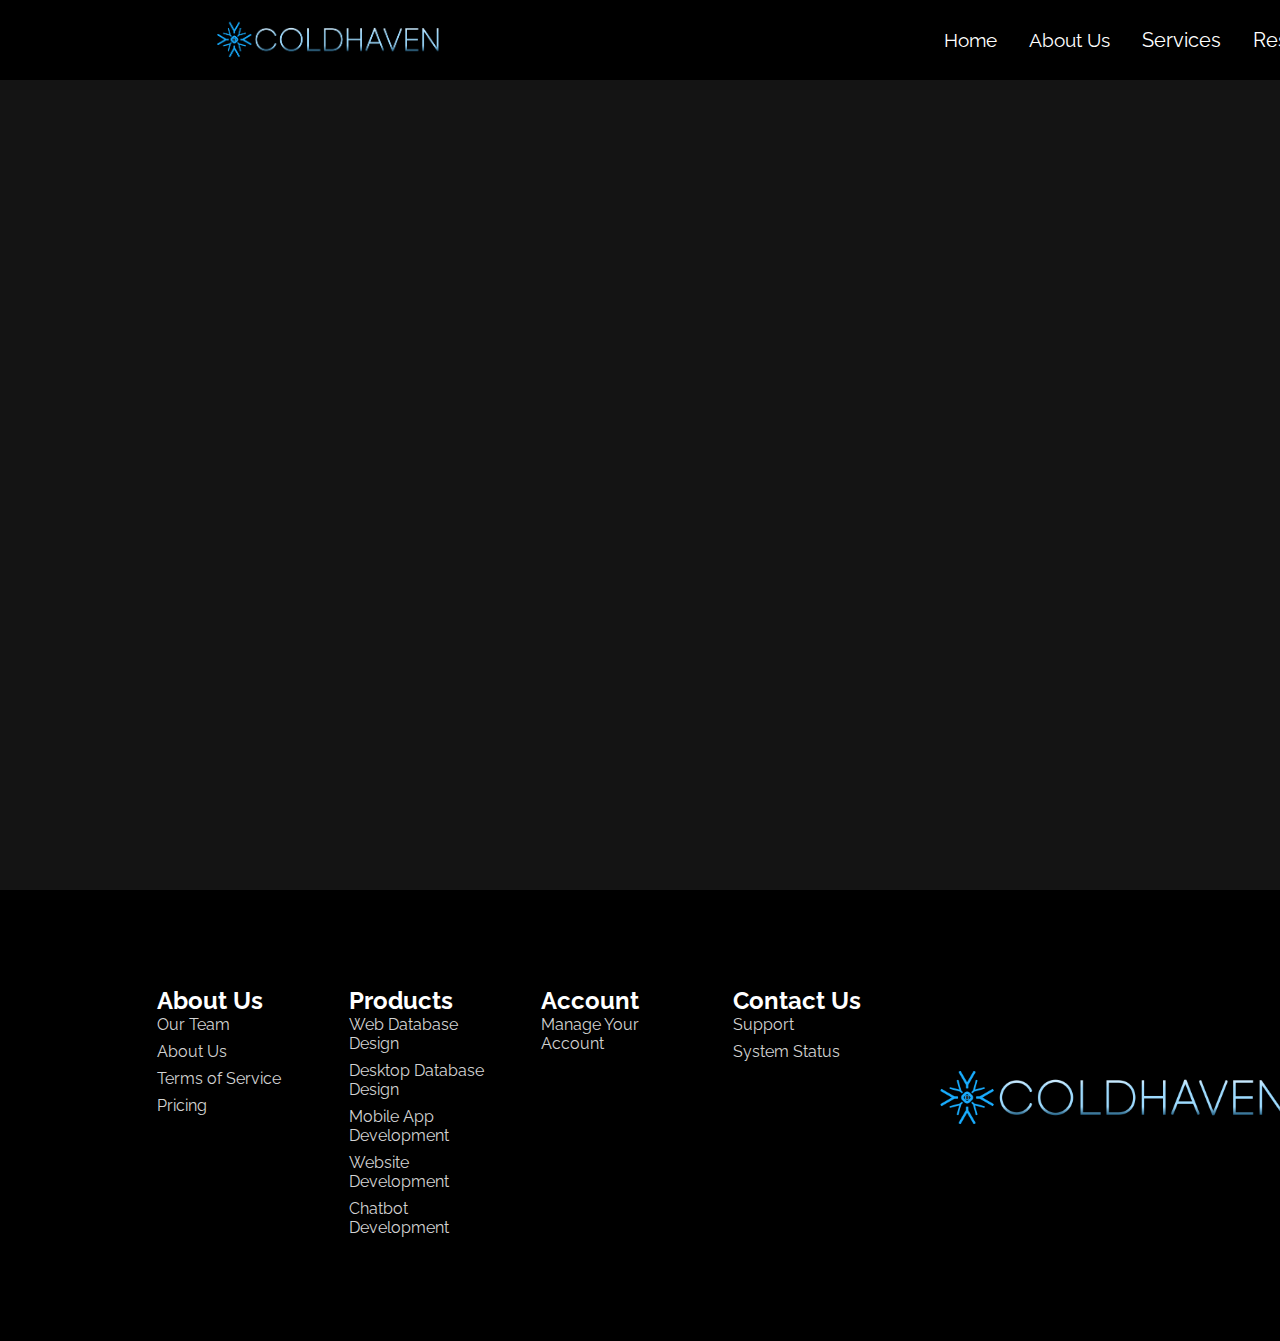
==== commit 55435cc7: "less goooo" ====
--- a/index.html
+++ b/index.html
@@ -99,13 +99,7 @@
             <i class="fab fa-twitter"></i>
           </a>
           <a href="/" class="social__icon--link" target="_blank">
-            <i class="fab fa-discord"></i>
-          </a>
-          <a href="/" class="social__icon--link" target="_blank">
             <i class="fab fa-youtube"></i>
-          </a>
-          <a href="/" class="social__icon--link" target="_blank">
-            <i class="fab fa-instagram"></i>
           </a>
           <a href="/" class="social__icon--link" target="_blank">
             <i class="fab fa-linkedin"></i>
--- a/sheets.css
+++ b/sheets.css
@@ -278,208 +278,6 @@
     padding: 0 50px;
 }
 
-.main__content h1 {
-    font-size: 4rem;
-    background-color: #ff8177;
-    background-size: 100%;
-    background-image: linear-gradient(to top, #44B0FF 0%, #0056DD 100%);
-    -webkit-background-clip: text;
-    -webkit-text-fill-color: transparent;
-}
-
-.main__content h2 {
-    font-size: 4rem;
-    background-color: #ff8177;
-    background-size: 100%;
-    background-image: linear-gradient(to top, #b721ff 0%, #21d4fd 100%);
-    -webkit-background-clip: text;
-    -webkit-text-fill-color: transparent;
-}
-
-.main__content p {
-    margin-top: 1rem;
-    font-size: 2rem;
-    font-weight: 700;
-    background-color: #ff8177;
-    background-size: 100%;
-    background-image: linear-gradient(to top, #FFFFFF 0%, #939393 100%);
-    -webkit-background-clip: text;
-    -webkit-text-fill-color: transparent;
-}
-
-@media all and (max-width: 768px) {
-    .main__container {
-        display: grid;
-        grid-template-columns: auto;
-        align-items: center;
-        justify-self: center;
-        width: 100%;
-        margin: 0 auto;
-        height: 90vh;
-    }
-
-    .main__content {
-        text-align: center;
-        margin-bottom: 4rem;
-    }
-
-    .main__content h1 {
-        font-size: 2.5rem;
-        margin-top: 2rem;
-    }
-
-    .main__content h2 {
-        font-size: 3rem;
-    }
-
-    .main__content p {
-        margin: 1rem;
-        font-size: 1.5rem;
-    }
-}
-
-@media all and (max-width: 480px) {
-    .main__content h1 {
-        font-size: 2rem;
-        margin-top: 3rem;
-    }
-
-    .main__content h2 {
-        font-size: 2rem;
-    }
-
-    .main__content p {
-        margin: 2rem;
-        font-size: 1.5rem;
-    }
-}
-
-.new_stuff {
-    background-color: #141414;
-    display: flex;
-    flex-direction: column;
-    align-items: center;
-    height: 100vh;
-}
-
-.new_stuff h1 {
-    background-color: #0096FF;
-    background-image: linear-gradient(to right, #9BE9FF 0%,
-    #00C7FF 0%, #0096FF 21%, #007AD0 52%, #5785E0 78%, #0056FF 100%);
-    background-size: 100%;
-    margin-bottom: 5rem;
-    font-size: 2.5rem;
-    -webkit-background-clip: text;
-    -webkit-text-fill-color: transparent;
-}
-
-.newstuff__container {
-    display: flex;
-    justify-content: center;
-    flex-wrap: wrap;
-}
-
-.stuff__card {
-    margin: 1rem;
-    height: 525px;
-    width: 400px;
-    border-radius: 15px;
-    background-image: linear-gradient(to bottom, rgba(0,0,0,0) 0%, rgba(17,17,17,0.6) 100%), url("pic1.jpg");
-    background-size: cover;
-    position: relative;
-    color: #fff;
-}
-
-.stuff__card:nth-child(2) {
-    background-image: linear-gradient(to bottom, rgba(0,0,0,0) 0%, rgba(17,17,17,0.6) 100%), url("pic2.jpg");
-}
-
-.stuff__card:nth-child(3) {
-    background-image: linear-gradient(to bottom, rgba(0,0,0,0) 0%, rgba(17,17,17,0.6) 100%), url("pic3.jpg");
-}
-
-.new_stuff h2 {
-    position: absolute;
-    top: 350px;
-    left: 30px;
-}
-
-.stuff__card p {
-    position: absolute;
-    top: 400px;
-    left: 30px;
-}
-
-.stuff__card button {
-    color: #fff;
-    padding: 10px 20px;
-    border: none;
-    outline: none;
-    border-radius: 4px;
-    background: #0096FF;
-    position: absolute;
-    top: 440px;
-    left: 30px;
-    font-size: 1rem;
-    cursor: pointer;
-    background: linear-gradient(to right, #4837ff 50%, #0096FF 50%);
-    background-size: 200% 100%;
-    background-position: right bottom;
-    transition: all .5s ease-out;
-}
-
-.stuff__card:hover {
-    transform: scale(1.05);
-    transition: 0.3s ease-in;
-    cursor: pointer;
-}
-
-.stuff__card button:hover {
-    background-position: left bottom;
-}
-
-@media all and (max-width: 1250px) {
-    .new_stuff {
-        height: 1300px;
-    }
-}
-@media all and (max-width: 960px) {
-    .new_stuff {
-        height: 1200px;
-    }
-    .new_stuff h1 {
-        font-size: 1.5rem;
-        margin-top: 8rem;
-    }
-}
-
-.news__header h1 {
-    background-color: #0096FF;
-    background-image: linear-gradient(to right, #9BE9FF 0%,
-    #00C7FF 0%, #0096FF 21%, #007AD0 52%, #5785E0 78%, #0056FF 100%);
-    background-size: 100%;
-    margin-bottom: 2rem;
-    font-size: 4rem;
-    -webkit-background-clip: text;
-    -webkit-text-fill-color: transparent;
-}
-
-
-
-@media all and (max-width: 480px) {
-    .new_stuff {
-        height: 900px;
-    }
-
-    .new_stuff h1 {
-        font-size: 1rem;
-    }
-
-    .stuff__card {
-        width: 225px;
-    }
-}
-
 .footer__container {
     background-color: #000000;
     padding: 5rem 0;
@@ -489,35 +287,15 @@
     align-items: center;
 }
 
-.stuff__cardss a {
-    background-image: linear-gradient(to right, #00C7FF 20%, #0061ff 10%, #0096FF 5%, #21d4fd 30%, #44B0FF 25%, #458cff 8%, #0056FF 2%);
-    -webkit-background-clip: text;
-    -webkit-text-fill-color: transparent;
-    background-size: 100%;
-}
-
-.news_stuff {
-    background-color: #141414;
-    display: flex;
-    flex-direction: column;
-    align-items: center;
-    height: 150vh;
-}
-
-@media all and (max-width: 1415px) {
-    .news_stuff {
-        height: 195vh;
-    }
-}
-
 #footer__logo {
     width: 350px;
     height: 175px;
+    margin-right: 10px;
 }
 
 .footer__links {
     width: 100%;
-    max-width: 1000px;
+    max-width: 550px;
     display: flex;
     justify-content: center;
 }
@@ -536,44 +314,6 @@
     box-sizing: border-box;
 }
 
-.about-us__header h1 {
-    background-color: #0096FF;
-    background-image: linear-gradient(to right, #9BE9FF 0%,
-    #00C7FF 0%, #0096FF 21%, #007AD0 52%, #5785E0 78%, #0056FF 100%);
-    background-size: 100%;
-    position: relative;
-    left: 70%;
-    margin-bottom: 1.5rem;
-    font-size: 4.2rem;
-}
-
-.about-us__body p {
-    color: #fff;
-    text-align: center;
-    font-size: 1.4rem;
-    position: relative;
-    left: 50%;
-}
-
-@media all and (max-width: 1020px) {
-    .about-us__body p {
-        font-size: 1rem;
-    }
-
-    .about-us__header h1 {
-        font-size: 3.7rem;
-    }
-}
-
-.footer__link--items h2 {
-    margin-bottom: 16px;
-    color: #fff;
-}
-
-.news__header h1 {
-    margin-top: 50px;
-}
-
 .footer__link--items > h2 {
     color: #fff;
 }
@@ -584,136 +324,6 @@
     margin-bottom: 0.5rem;
 }
 
-.stuff__card__main {
-    margin: 1rem;
-    height: 320px;
-    width: 950px;
-    border-radius: 15px;
-    background-image: linear-gradient(to bottom, rgba(0,0,0,0) 0%, rgba(17,17,17,0.6) 100%), url("pic1.jpg");
-    background-size: cover;
-    position: relative;
-    color: #fff;
-}
-
-.stuff__card__main h2 {
-    position: absolute;
-    top: 240px;
-    left: 40px;
-    font-size: 3rem;
-}
-
-.stuff__card__main:hover {
-    transform: scale(1.05);
-    transition: 0.3s ease-in;
-    cursor: pointer;
-}
-
-.stuff__card__main p {
-    position: absolute;
-    top: 295px;
-    left: 40px;
-}
-
-.stuff__cards {
-    margin: 1rem;
-    height: 525px;
-    width: 400px;
-    border-radius: 15px;
-    background-image: linear-gradient(to bottom, rgba(0,0,0,0) 0%, rgba(17,17,17,0.6) 100%), url("pic1.jpg");
-    background-size: cover;
-    position: relative;
-    color: #fff;
-}
-
-.stuff__cardss {
-    margin: 1rem;
-    height: 525px;
-    width: 400px;
-    border-radius: 15px;
-    background-size: cover;
-    position: relative;
-    color: #fff;
-}
-
-.stuff__cardss p {
-    position: absolute;
-    top: 485px;
-    left: 35px;
-    font-size: 1.75rem;
-}
-
-.button1 button {
-    position: absolute;
-    top: 600px;
-    left: 40px;
-    color: #fff;
-    padding: 10px 20px;
-    border: none;
-    outline: none;
-    border-radius: 4px;
-    background: #0096FF;
-    font-size: 1rem;
-    cursor: pointer;
-    background: linear-gradient(to right, #4837ff 50%, #0096FF 50%);
-    background-size: 200% 100%;
-    background-position: right bottom;
-    transition: all .5s ease-out;
-}
-
-.button2 button {
-    position: absolute;
-    top: 570px;
-    left: 35px;
-    color: #fff;
-    padding: 10px 20px;
-    border: none;
-    outline: none;
-    border-radius: 4px;
-    background: #0096FF;
-    font-size: 1rem;
-    cursor: pointer;
-    background: linear-gradient(to right, #4837ff 50%, #0096FF 50%);
-    background-size: 200% 100%;
-    background-position: right bottom;
-    transition: all .5s ease-out;
-}
-
-.button1 button:hover {
-    background-position: left bottom;
-}
-
-.button2 button:hover {
-    background-position: left bottom;
-}
-
-.stuff__cardss h2 {
-    color: #fff;
-    position: absolute;
-    top: 405px;
-    left: 30px;
-    font-size: 4.3rem;
-}
-
-.stuff__cards:hover {
-    transform: scale(1.05);
-    transition: 0.3s ease-in;
-    cursor: pointer;
-}
-
-.stuff__cards p {
-    position: absolute;
-    top: 450px;
-    left: 35px;
-}
-
-.stuff__cards h2 {
-    color: #fff;
-    position: absolute;
-    top: 405px;
-    left: 30px;
-    font-size: 2rem;
-}
-
 .footer__link--items a:hover {
     text-decoration: underline;
 }
@@ -721,6 +331,7 @@
 .social__icon--link {
     color: #fff;
     font-size: 22px;
+    margin-right: 7px;
 }
 
 .social__media {
@@ -744,48 +355,18 @@
     width: 240px;
 }
 
-.social__logo {
-    color: #fff;
-    justify-self: flex-start;
-    margin-left: 20px;
-    cursor: pointer;
-    text-decoration: none;
-    font-size: 2rem;
-    display: flex;
-    align-items: center;
-    margin-bottom: 16px;
-}
-
 .website__right {
     color: #fff;
 }
 
-@media all and (max-width: 820px) {
-    .footer__links {
-        padding-top: 2rem;
-    }
-
-    #footer__logo {
-        margin-bottom: 2rem;
-    }
-
-    .website__right {
-        margin-bottom: 2rem;
-    }
-
-    .footer__link--wrapper {
-        flex-direction: column;
-    }
-
-    .social__media--wrap {
-        flex-direction: column;
-    }
-}
-
-@media all and (max-width: 480px) {
-    .footer__link--items {
-        margin: 0;
-        padding: 10px;
-        width: 100%
+@media all and (max-width: 1375px) {
+    .footer__container {
+        width: 100rem;
+    }
+    .main {
+        width: 100rem;
+    }
+    .navbar {
+        width: 100rem;
     }
 }